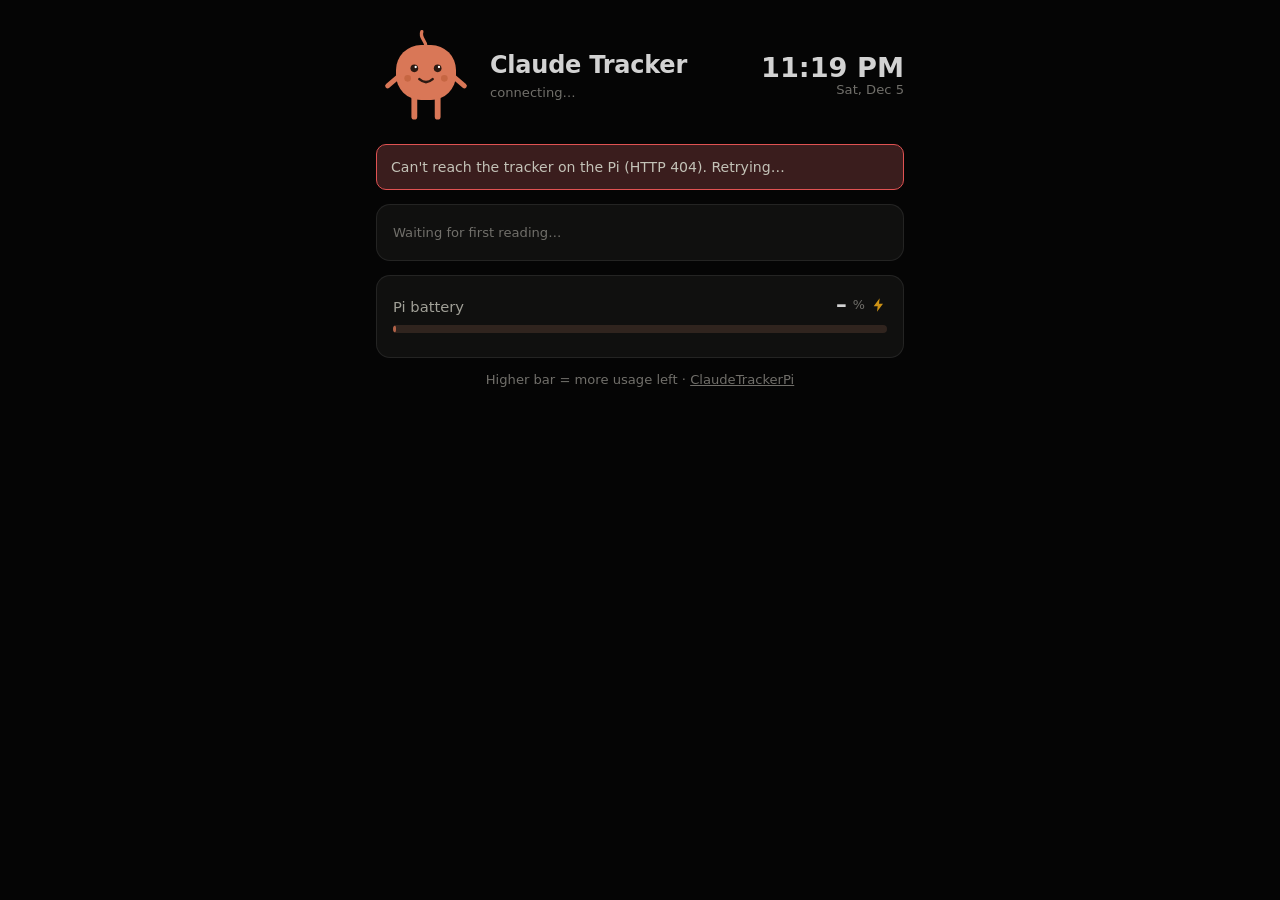
==== app/web/index.html @ 63d9a162 "Replace mascot with original character Pip; add clock and night mode Pip is an original round critte" ====
<!DOCTYPE html>
<html lang="en">
<head>
<meta charset="utf-8">
<meta name="viewport" content="width=device-width, initial-scale=1">
<title>Claude Tracker</title>
<link rel="stylesheet" href="style.css">
<link rel="icon" href="data:image/svg+xml,<svg xmlns='http://www.w3.org/2000/svg' viewBox='0 0 100 100'><text y='.9em' font-size='90'>🔆</text></svg>">
</head>
<body>
<main class="wrap">

  <header class="top">
    <!-- Pip: ClaudeTrackerPi's own little mascot -->
    <div id="mascot" class="mascot mood-happy" aria-hidden="true">
      <svg viewBox="0 0 120 132" width="100" height="110">
        <g class="m-legs" stroke="#d97757" stroke-width="7" stroke-linecap="round">
          <line class="m-leg-l" x1="46" y1="94" x2="46" y2="116"/>
          <line class="m-leg-r" x1="74" y1="94" x2="74" y2="116"/>
        </g>
        <g class="m-body">
          <path class="m-antenna" d="M60 32 C60 24 52 22 55 14" fill="none"
                stroke="#d97757" stroke-width="4" stroke-linecap="round"/>
          <rect x="24" y="30" width="72" height="66" rx="30" fill="#d97757"/>
          <g class="m-arms" stroke="#d97757" stroke-width="6" stroke-linecap="round">
            <line class="m-arm-l" x1="27" y1="68" x2="14" y2="79"/>
            <line class="m-arm-r" x1="93" y1="68" x2="106" y2="79"/>
          </g>
          <g class="m-cap">
            <path d="M32 31 Q48 0 94 12 L86 31 Z" fill="#6d5bd0"/>
            <circle cx="95" cy="12" r="5.5" fill="#f2efe9"/>
            <rect x="27" y="26" width="66" height="10" rx="5" fill="#8577e0"/>
          </g>
          <g class="m-face">
            <g class="m-eyes-open">
              <circle cx="46" cy="58" r="4.6" fill="#2c1a12"/>
              <circle cx="74" cy="58" r="4.6" fill="#2c1a12"/>
              <circle cx="47.6" cy="56.4" r="1.4" fill="#fff"/>
              <circle cx="75.6" cy="56.4" r="1.4" fill="#fff"/>
            </g>
            <g class="m-eyes-closed" fill="none" stroke="#2c1a12"
               stroke-width="2.5" stroke-linecap="round">
              <path d="M41 59 Q46 63 51 59"/>
              <path d="M69 59 Q74 63 79 59"/>
            </g>
            <circle cx="38" cy="70" r="4" fill="#b4552e" opacity="0.5"/>
            <circle cx="82" cy="70" r="4" fill="#b4552e" opacity="0.5"/>
            <path class="m-mouth-smile" d="M52 71 Q60 78 68 71" fill="none"
                  stroke="#2c1a12" stroke-width="3" stroke-linecap="round"/>
            <circle class="m-mouth-o" cx="60" cy="74" r="3.8" fill="#2c1a12"/>
            <path class="m-mouth-sleep" d="M56 74 Q60 77 64 74" fill="none"
                  stroke="#2c1a12" stroke-width="2.5" stroke-linecap="round"/>
          </g>
          <path class="m-sweat" d="M102 42 q6 9 0 13 q-6 -4 0 -13" fill="#7cc4fa"/>
        </g>
        <g class="m-zzz" fill="#c3c2b7" font-family="system-ui, sans-serif"
           font-weight="700" font-style="italic">
          <text class="m-z m-z1" x="94" y="36" font-size="11">z</text>
          <text class="m-z m-z2" x="101" y="25" font-size="14">z</text>
          <text class="m-z m-z3" x="109" y="14" font-size="17">z</text>
        </g>
      </svg>
    </div>
    <div class="top-text">
      <h1>Claude Tracker</h1>
      <div class="sub">
        <span id="plan" class="chip" hidden></span>
        <span id="updated" class="muted">connecting…</span>
      </div>
    </div>
    <div class="clock">
      <div id="clock-time">–:–</div>
      <div id="clock-date" class="muted"></div>
    </div>
  </header>

  <div id="error" class="banner" hidden></div>

  <section id="meters" class="card meters" aria-label="Usage limits">
    <p class="muted loading">Waiting for first reading…</p>
  </section>

  <section id="battery-card" class="card battery" hidden aria-label="Pi battery">
    <div class="stat">
      <span class="stat-label">Pi battery</span>
      <span class="stat-value"><span id="batt-pct">–</span><span class="unit">%</span>
        <svg id="batt-bolt" class="bolt" hidden viewBox="0 0 24 24" width="16" height="16"
             fill="#fab219"><path d="M13 2 4 14h6l-1 8 9-12h-6z"/></svg>
      </span>
    </div>
    <div class="meter mini"><div id="batt-fill" class="fill"></div></div>
    <span id="batt-note" class="muted"></span>
  </section>

  <footer class="muted foot">
    Higher bar = more usage left · <a href="https://github.com/DaveEuson/ClaudeTrackerPi">ClaudeTrackerPi</a>
  </footer>

</main>
<script src="app.js"></script>
</body>
</html>
---- app/web/style.css ----
/* ClaudeTrackerPi — dark appliance dashboard */

:root {
  --page: #0d0d0d;
  --surface: #1a1a19;
  --ink: #ffffff;
  --ink-2: #c3c2b7;
  --muted: #898781;
  --border: rgba(255, 255, 255, 0.10);

  --accent: #d97757;        /* plenty left */
  --accent-track: #3a2b24;
  --warn: #fab219;          /* running low */
  --warn-track: #3a3012;
  --crit: #e05252;          /* almost out */
  --crit-track: #3a1d1d;
}

* { box-sizing: border-box; }

body {
  margin: 0;
  background: var(--page);
  color: var(--ink);
  font-family: system-ui, -apple-system, "Segoe UI", sans-serif;
  -webkit-font-smoothing: antialiased;
}

.wrap {
  max-width: 560px;
  margin: 0 auto;
  padding: 20px 16px 32px;
  display: flex;
  flex-direction: column;
  gap: 14px;
}

/* ---------- header ---------- */

.top { display: flex; align-items: center; gap: 14px; flex-wrap: wrap; }
.top-text h1 { margin: 0; font-size: 1.5rem; letter-spacing: -0.01em; }

.clock { margin-left: auto; text-align: right; }
#clock-time {
  font-size: 1.7rem;
  font-weight: 600;
  font-variant-numeric: tabular-nums;
  line-height: 1.1;
}
.sub { display: flex; align-items: center; gap: 10px; margin-top: 6px; flex-wrap: wrap; }
.muted { color: var(--muted); font-size: 0.82rem; }

.chip {
  font-size: 0.72rem;
  font-weight: 600;
  text-transform: uppercase;
  letter-spacing: 0.06em;
  color: var(--accent);
  border: 1px solid var(--border);
  border-radius: 999px;
  padding: 3px 10px;
}

/* ---------- cards ---------- */

.card {
  background: var(--surface);
  border: 1px solid var(--border);
  border-radius: 14px;
  padding: 16px;
}

.banner {
  background: var(--crit-track);
  border: 1px solid var(--crit);
  color: var(--ink-2);
  border-radius: 10px;
  padding: 12px 14px;
  font-size: 0.88rem;
  line-height: 1.45;
}

/* ---------- meters ---------- */

.meters { display: flex; flex-direction: column; gap: 18px; }
.meters .loading { margin: 4px 0; }

.window { display: flex; flex-direction: column; gap: 7px; }

.win-head {
  display: flex;
  align-items: baseline;
  justify-content: space-between;
  gap: 10px;
}
.win-label { font-size: 0.92rem; color: var(--ink-2); }

.win-value { font-size: 1.35rem; font-weight: 600; white-space: nowrap; }
.win-value .unit { font-size: 0.8rem; font-weight: 500; color: var(--muted); margin-left: 3px; }

.meter {
  height: 14px;
  border-radius: 7px;
  background: var(--accent-track);
  overflow: hidden;
}
.meter .fill {
  height: 100%;
  width: 0;
  background: var(--accent);
  border-radius: 0 7px 7px 0;
  transition: width 0.8s ease, background-color 0.4s ease;
  min-width: 3px;
}
.meter.mini { height: 8px; border-radius: 4px; }
.meter.mini .fill { border-radius: 0 4px 4px 0; }

.window.low  .meter { background: var(--warn-track); }
.window.low  .fill  { background: var(--warn); }
.window.crit .meter { background: var(--crit-track); }
.window.crit .fill  { background: var(--crit); }

.win-foot {
  display: flex;
  justify-content: space-between;
  align-items: center;
  gap: 10px;
  font-size: 0.8rem;
  color: var(--muted);
}

.state {
  display: inline-flex;
  align-items: center;
  gap: 5px;
  font-weight: 600;
}
.window.low  .state { color: var(--warn); }
.window.crit .state { color: var(--crit); }

/* ---------- battery ---------- */

.battery { display: flex; flex-direction: column; gap: 8px; }
.stat { display: flex; justify-content: space-between; align-items: baseline; }
.stat-label { font-size: 0.92rem; color: var(--ink-2); }
.stat-value { font-size: 1.35rem; font-weight: 600; display: inline-flex; align-items: center; gap: 6px; }
.stat-value .unit { font-size: 0.8rem; font-weight: 500; color: var(--muted); }
.battery.low  .meter { background: var(--warn-track); }
.battery.low  .fill  { background: var(--warn); }
.battery.crit .meter { background: var(--crit-track); }
.battery.crit .fill  { background: var(--crit); }

.foot { text-align: center; }
.foot a { color: var(--muted); }

/* ---------- mascot ---------- */

.mascot { flex: none; line-height: 0; }

.m-body { transform-origin: 60px 63px; }
.m-arm-l { transform-origin: 27px 68px; }
.m-arm-r { transform-origin: 93px 68px; }
.m-leg-l { transform-origin: 46px 94px; }
.m-leg-r { transform-origin: 74px 94px; }
.m-sweat, .m-mouth-o, .m-mouth-sleep, .m-eyes-closed, .m-cap, .m-z { opacity: 0; }

/* happy: full dance */
.mood-happy .m-body   { animation: bounce 0.9s ease-in-out infinite; }
.mood-happy .m-arm-l  { animation: wave-l 0.9s ease-in-out infinite; }
.mood-happy .m-arm-r  { animation: wave-r 0.9s ease-in-out infinite; }
.mood-happy .m-leg-l  { animation: kick-l 0.9s ease-in-out infinite; }
.mood-happy .m-leg-r  { animation: kick-r 0.9s ease-in-out infinite; }

/* worried: slower sway + sweat drop */
.mood-worried .m-body  { animation: sway 1.6s ease-in-out infinite; }
.mood-worried .m-sweat { opacity: 1; animation: drip 1.6s ease-in infinite; }

/* panic: shake, o-mouth, sweat */
.mood-panic .m-body  { animation: shake 0.35s linear infinite; }
.mood-panic .m-sweat { opacity: 1; animation: drip 0.8s ease-in infinite; }
.mood-panic .m-mouth-smile { opacity: 0; }
.mood-panic .m-mouth-o { opacity: 1; }
.mood-panic .m-arm-l { animation: flail-l 0.35s linear infinite; }
.mood-panic .m-arm-r { animation: flail-r 0.35s linear infinite; }
.mood-panic .m-leg-l { animation: kick-l 0.35s linear infinite; }
.mood-panic .m-leg-r { animation: kick-r 0.35s linear infinite; }

/* asleep (at night): nightcap, closed eyes, slow breathing, floating Zzz */
.mood-sleep .m-body    { animation: breathe 4s ease-in-out infinite; }
.mood-sleep .m-cap     { opacity: 1; }
.mood-sleep .m-antenna { opacity: 0; }
.mood-sleep .m-eyes-open   { opacity: 0; }
.mood-sleep .m-eyes-closed { opacity: 1; }
.mood-sleep .m-mouth-smile { opacity: 0; }
.mood-sleep .m-mouth-sleep { opacity: 1; }
.mood-sleep .m-z1 { animation: zfloat 4s linear infinite; }
.mood-sleep .m-z2 { animation: zfloat 4s linear 1.3s infinite; }
.mood-sleep .m-z3 { animation: zfloat 4s linear 2.6s infinite; }

@keyframes bounce {
  0%, 100% { transform: translateY(0) rotate(-5deg) scale(1, 1); }
  25%      { transform: translateY(-7px) rotate(0deg) scale(0.98, 1.03); }
  50%      { transform: translateY(0) rotate(5deg) scale(1.03, 0.97); }
  75%      { transform: translateY(-7px) rotate(0deg) scale(0.98, 1.03); }
}
@keyframes sway {
  0%, 100% { transform: rotate(-4deg); }
  50%      { transform: rotate(4deg); }
}
@keyframes shake {
  0%, 100% { transform: translateX(0); }
  25%      { transform: translateX(-3px) rotate(-2deg); }
  75%      { transform: translateX(3px) rotate(2deg); }
}
@keyframes wave-l {
  0%, 100% { transform: rotate(0deg); }
  50%      { transform: rotate(60deg); }
}
@keyframes wave-r {
  0%, 100% { transform: rotate(0deg); }
  50%      { transform: rotate(-60deg); }
}
@keyframes flail-l {
  0%, 100% { transform: rotate(30deg); }
  50%      { transform: rotate(80deg); }
}
@keyframes flail-r {
  0%, 100% { transform: rotate(-30deg); }
  50%      { transform: rotate(-80deg); }
}
@keyframes kick-l {
  0%, 100% { transform: rotate(0deg); }
  50%      { transform: rotate(-20deg); }
}
@keyframes kick-r {
  0%, 100% { transform: rotate(0deg); }
  25%      { transform: rotate(20deg); }
}
@keyframes drip {
  0%   { transform: translateY(0); opacity: 0; }
  30%  { opacity: 1; }
  100% { transform: translateY(14px); opacity: 0; }
}
@keyframes breathe {
  0%, 100% { transform: scale(1, 1); }
  50%      { transform: scale(1.025, 0.965); }
}
@keyframes zfloat {
  0%   { transform: translate(0, 0); opacity: 0; }
  20%  { opacity: 1; }
  100% { transform: translate(5px, -14px); opacity: 0; }
}

/* ---------- night mode ---------- */

body.night { --page: #050505; --surface: #131312; }
body.night .card, body.night .top-text, body.night .clock, body.night .foot {
  opacity: 0.82;
}
body.night .card { transition: opacity 1s ease; }

@media (prefers-reduced-motion: reduce) {
  .mascot * { animation: none !important; }
}
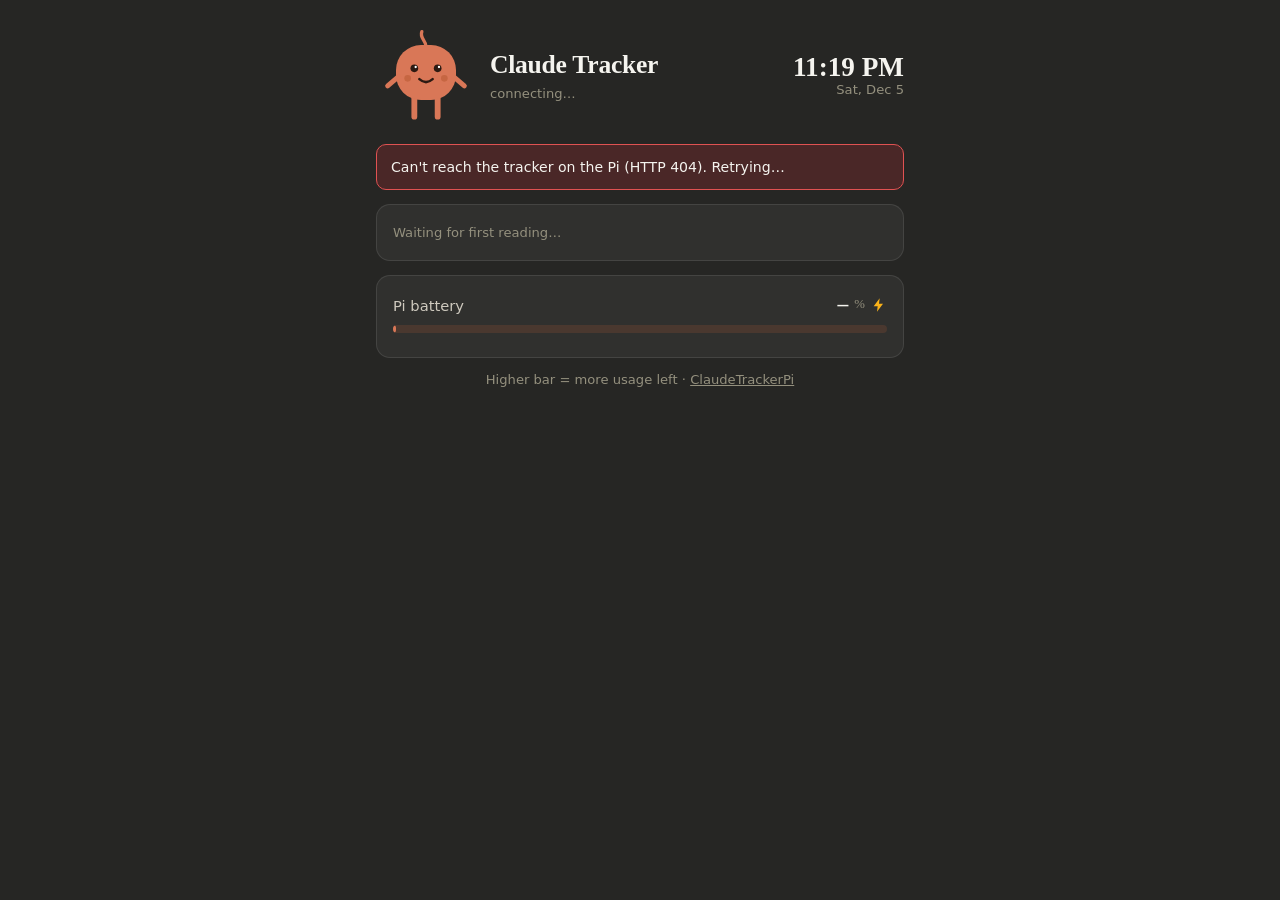
==== commit bd1818da: "Pip chills when idle, dances only while a session is active The server now compares utilization betw" ====
--- a/app/web/index.html
+++ b/app/web/index.html
@@ -42,6 +42,11 @@
                stroke-width="2.5" stroke-linecap="round">
               <path d="M41 59 Q46 63 51 59"/>
               <path d="M69 59 Q74 63 79 59"/>
+            </g>
+            <g class="m-shades" fill="#2c1a12">
+              <rect x="37" y="52" width="18" height="11" rx="5"/>
+              <rect x="65" y="52" width="18" height="11" rx="5"/>
+              <rect x="53" y="55" width="14" height="3" rx="1.5"/>
             </g>
             <circle cx="38" cy="70" r="4" fill="#b4552e" opacity="0.5"/>
             <circle cx="82" cy="70" r="4" fill="#b4552e" opacity="0.5"/>
--- a/app/web/style.css
+++ b/app/web/style.css
@@ -1,19 +1,52 @@
-/* ClaudeTrackerPi — dark appliance dashboard */
+/* ClaudeTrackerPi — Claude-flavored appliance dashboard.
+   Day = claude.ai's warm cream theme; night = its dark warm-gray theme.
+   Brand fonts (Styrene/Tiempos) are named first and fall back to safe
+   lookalikes for anyone who doesn't have them installed. */
 
 :root {
-  --page: #0d0d0d;
-  --surface: #1a1a19;
-  --ink: #ffffff;
-  --ink-2: #c3c2b7;
-  --muted: #898781;
-  --border: rgba(255, 255, 255, 0.10);
-
-  --accent: #d97757;        /* plenty left */
-  --accent-track: #3a2b24;
-  --warn: #fab219;          /* running low */
-  --warn-track: #3a3012;
-  --crit: #e05252;          /* almost out */
-  --crit-track: #3a1d1d;
+  --font-ui: "Styrene B", "Styrene A", ui-sans-serif, system-ui,
+             -apple-system, "Segoe UI", Helvetica, Arial, sans-serif;
+  --font-display: "Tiempos Text", "Tiempos Headline", Georgia,
+                  "Times New Roman", serif;
+
+  /* day: Claude cream */
+  --page: #f0eee6;
+  --surface: #faf9f5;
+  --ink: #3d3929;
+  --ink-2: #5e594e;
+  --muted: #8a8478;
+  --border: rgba(61, 57, 41, 0.12);
+
+  --accent: #d97757;        /* Claude orange — plenty left */
+  --accent-track: #ebd9ce;
+  --warn: #e8a317;          /* running low */
+  --warn-track: #f0e3c3;
+  --warn-text: #9a6700;
+  --crit: #c4453d;          /* almost out */
+  --crit-track: #efd7d3;
+  --crit-text: #b3372f;
+  --chip: #c15f3c;
+  --banner-bg: #f6e3dd;
+}
+
+body.night {
+  /* night: claude.ai dark */
+  --page: #262624;
+  --surface: #30302e;
+  --ink: #f5f4ef;
+  --ink-2: #cec9be;
+  --muted: #94907e;
+  --border: rgba(245, 244, 239, 0.10);
+
+  --accent-track: #4a382f;
+  --warn: #fab219;
+  --warn-track: #463b1a;
+  --warn-text: #fab219;
+  --crit: #e05252;
+  --crit-track: #4a2727;
+  --crit-text: #e05252;
+  --chip: #d97757;
+  --banner-bg: #4a2727;
 }
 
 * { box-sizing: border-box; }
@@ -22,8 +55,9 @@
   margin: 0;
   background: var(--page);
   color: var(--ink);
-  font-family: system-ui, -apple-system, "Segoe UI", sans-serif;
+  font-family: var(--font-ui);
   -webkit-font-smoothing: antialiased;
+  transition: background-color 0.8s ease, color 0.8s ease;
 }
 
 .wrap {
@@ -38,10 +72,17 @@
 /* ---------- header ---------- */
 
 .top { display: flex; align-items: center; gap: 14px; flex-wrap: wrap; }
-.top-text h1 { margin: 0; font-size: 1.5rem; letter-spacing: -0.01em; }
+.top-text h1 {
+  margin: 0;
+  font-family: var(--font-display);
+  font-size: 1.6rem;
+  font-weight: 600;
+  letter-spacing: -0.01em;
+}
 
 .clock { margin-left: auto; text-align: right; }
 #clock-time {
+  font-family: var(--font-display);
   font-size: 1.7rem;
   font-weight: 600;
   font-variant-numeric: tabular-nums;
@@ -55,7 +96,7 @@
   font-weight: 600;
   text-transform: uppercase;
   letter-spacing: 0.06em;
-  color: var(--accent);
+  color: var(--chip);
   border: 1px solid var(--border);
   border-radius: 999px;
   padding: 3px 10px;
@@ -68,12 +109,13 @@
   border: 1px solid var(--border);
   border-radius: 14px;
   padding: 16px;
+  transition: background-color 0.8s ease;
 }
 
 .banner {
-  background: var(--crit-track);
+  background: var(--banner-bg);
   border: 1px solid var(--crit);
-  color: var(--ink-2);
+  color: var(--ink);
   border-radius: 10px;
   padding: 12px 14px;
   font-size: 0.88rem;
@@ -95,7 +137,12 @@
 }
 .win-label { font-size: 0.92rem; color: var(--ink-2); }
 
-.win-value { font-size: 1.35rem; font-weight: 600; white-space: nowrap; }
+.win-value {
+  font-family: var(--font-display);
+  font-size: 1.35rem;
+  font-weight: 600;
+  white-space: nowrap;
+}
 .win-value .unit { font-size: 0.8rem; font-weight: 500; color: var(--muted); margin-left: 3px; }
 
 .meter {
@@ -135,15 +182,22 @@
   gap: 5px;
   font-weight: 600;
 }
-.window.low  .state { color: var(--warn); }
-.window.crit .state { color: var(--crit); }
+.window.low  .state { color: var(--warn-text); }
+.window.crit .state { color: var(--crit-text); }
 
 /* ---------- battery ---------- */
 
 .battery { display: flex; flex-direction: column; gap: 8px; }
 .stat { display: flex; justify-content: space-between; align-items: baseline; }
 .stat-label { font-size: 0.92rem; color: var(--ink-2); }
-.stat-value { font-size: 1.35rem; font-weight: 600; display: inline-flex; align-items: center; gap: 6px; }
+.stat-value {
+  font-family: var(--font-display);
+  font-size: 1.35rem;
+  font-weight: 600;
+  display: inline-flex;
+  align-items: center;
+  gap: 6px;
+}
 .stat-value .unit { font-size: 0.8rem; font-weight: 500; color: var(--muted); }
 .battery.low  .meter { background: var(--warn-track); }
 .battery.low  .fill  { background: var(--warn); }
@@ -162,9 +216,15 @@
 .m-arm-r { transform-origin: 93px 68px; }
 .m-leg-l { transform-origin: 46px 94px; }
 .m-leg-r { transform-origin: 74px 94px; }
-.m-sweat, .m-mouth-o, .m-mouth-sleep, .m-eyes-closed, .m-cap, .m-z { opacity: 0; }
-
-/* happy: full dance */
+.m-sweat, .m-mouth-o, .m-mouth-sleep, .m-eyes-closed, .m-cap, .m-z,
+.m-shades { opacity: 0; }
+
+/* chill (no session running): sunglasses, slow groove */
+.mood-chill .m-body   { animation: groove 4s ease-in-out infinite; }
+.mood-chill .m-shades { opacity: 1; }
+.mood-chill .m-eyes-open { opacity: 0; }
+
+/* happy (session detected): full dance */
 .mood-happy .m-body   { animation: bounce 0.9s ease-in-out infinite; }
 .mood-happy .m-arm-l  { animation: wave-l 0.9s ease-in-out infinite; }
 .mood-happy .m-arm-r  { animation: wave-r 0.9s ease-in-out infinite; }
@@ -241,6 +301,10 @@
   30%  { opacity: 1; }
   100% { transform: translateY(14px); opacity: 0; }
 }
+@keyframes groove {
+  0%, 100% { transform: rotate(-2.5deg) translateY(0); }
+  50%      { transform: rotate(2.5deg) translateY(-2px); }
+}
 @keyframes breathe {
   0%, 100% { transform: scale(1, 1); }
   50%      { transform: scale(1.025, 0.965); }
@@ -251,13 +315,6 @@
   100% { transform: translate(5px, -14px); opacity: 0; }
 }
 
-/* ---------- night mode ---------- */
-
-body.night { --page: #050505; --surface: #131312; }
-body.night .card, body.night .top-text, body.night .clock, body.night .foot {
-  opacity: 0.82;
-}
-body.night .card { transition: opacity 1s ease; }
 
 @media (prefers-reduced-motion: reduce) {
   .mascot * { animation: none !important; }
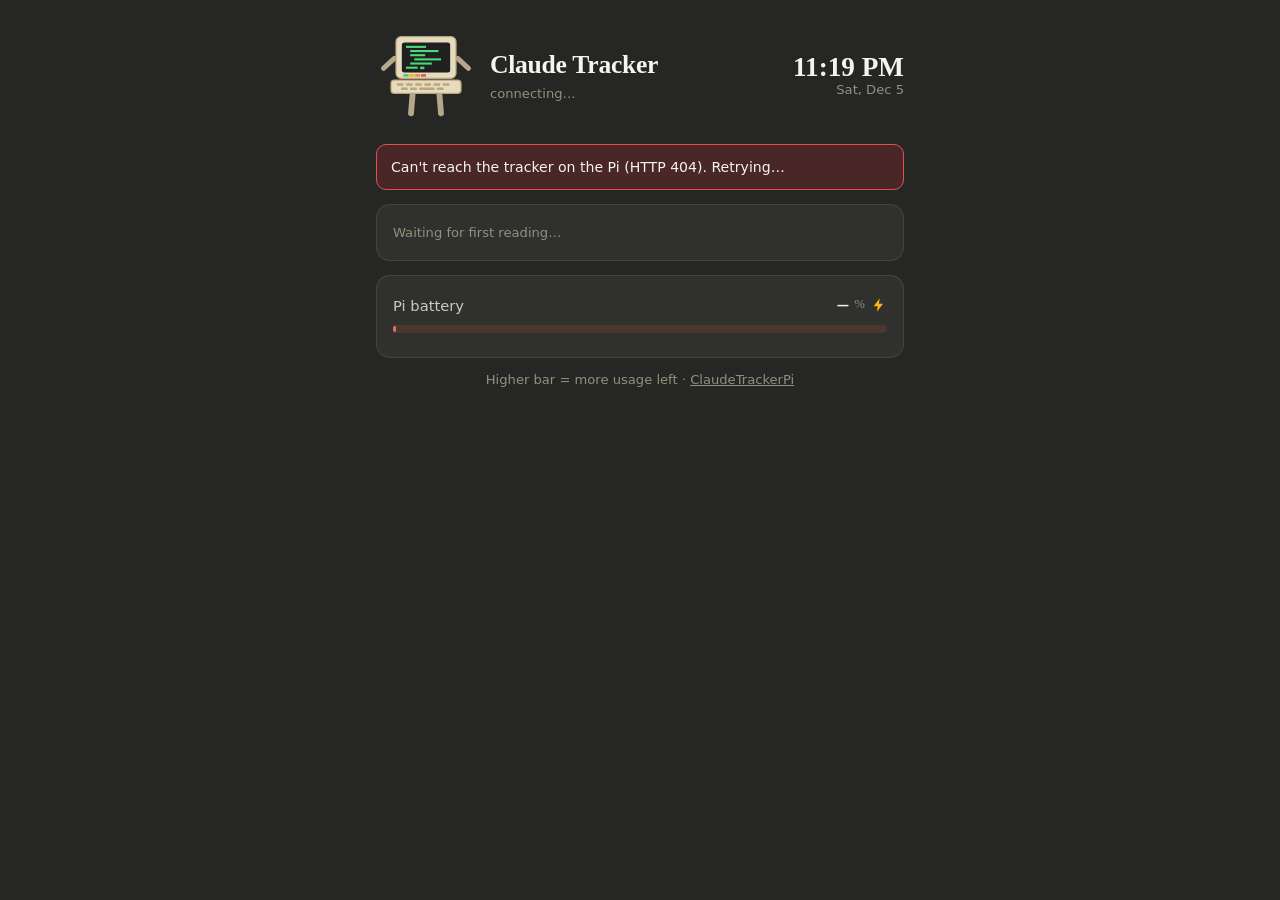
==== commit 77495500: "Redesign Pip as a retro computer that dances, codes, and sleeps Pip is now a beige retro machine (CR" ====
--- a/app/web/index.html
+++ b/app/web/index.html
@@ -11,58 +11,93 @@
 <main class="wrap">
 
   <header class="top">
-    <!-- Pip: ClaudeTrackerPi's own little mascot -->
+    <!-- Pip: a little retro computer (dances, codes, sleeps) -->
     <div id="mascot" class="mascot mood-happy" aria-hidden="true">
       <svg viewBox="0 0 120 132" width="100" height="110">
-        <g class="m-legs" stroke="#d97757" stroke-width="7" stroke-linecap="round">
-          <line class="m-leg-l" x1="46" y1="94" x2="46" y2="116"/>
-          <line class="m-leg-r" x1="74" y1="94" x2="74" y2="116"/>
+        <defs>
+          <clipPath id="screen-clip">
+            <rect x="31" y="27" width="58" height="36" rx="3"/>
+          </clipPath>
+        </defs>
+        <g class="m-legs" stroke="#b5a78a" stroke-width="7" stroke-linecap="round">
+          <line class="m-leg-l" x1="44" y1="88" x2="42" y2="112"/>
+          <line class="m-leg-r" x1="76" y1="88" x2="78" y2="112"/>
         </g>
         <g class="m-body">
-          <path class="m-antenna" d="M60 32 C60 24 52 22 55 14" fill="none"
-                stroke="#d97757" stroke-width="4" stroke-linecap="round"/>
-          <rect x="24" y="30" width="72" height="66" rx="30" fill="#d97757"/>
-          <g class="m-arms" stroke="#d97757" stroke-width="6" stroke-linecap="round">
-            <line class="m-arm-l" x1="27" y1="68" x2="14" y2="79"/>
-            <line class="m-arm-r" x1="93" y1="68" x2="106" y2="79"/>
+          <g class="m-arms" stroke="#b5a78a" stroke-width="6" stroke-linecap="round">
+            <line class="m-arm-l" x1="22" y1="46" x2="9" y2="58"/>
+            <line class="m-arm-r" x1="98" y1="46" x2="111" y2="58"/>
+          </g>
+          <!-- monitor -->
+          <rect x="24" y="20" width="72" height="50" rx="6"
+                fill="#e6dabf" stroke="#b9a67e" stroke-width="1.5"/>
+          <rect x="31" y="27" width="58" height="36" rx="3" fill="#20201e"/>
+          <!-- rainbow stripe chip -->
+          <g>
+            <rect x="33" y="65" width="6" height="3" fill="#43cc6e"/>
+            <rect x="40" y="65" width="6" height="3" fill="#fab219"/>
+            <rect x="47" y="65" width="6" height="3" fill="#e8883a"/>
+            <rect x="54" y="65" width="6" height="3" fill="#e05252"/>
+          </g>
+          <!-- keyboard base -->
+          <rect x="18" y="72" width="84" height="16" rx="4"
+                fill="#e6dabf" stroke="#b9a67e" stroke-width="1.5"/>
+          <g fill="#b9a67e">
+            <rect x="25" y="76" width="8" height="3" rx="1"/>
+            <rect x="36" y="76" width="8" height="3" rx="1"/>
+            <rect x="47" y="76" width="8" height="3" rx="1"/>
+            <rect x="58" y="76" width="8" height="3" rx="1"/>
+            <rect x="69" y="76" width="8" height="3" rx="1"/>
+            <rect x="80" y="76" width="8" height="3" rx="1"/>
+            <rect x="30" y="81" width="8" height="3" rx="1"/>
+            <rect x="41" y="81" width="8" height="3" rx="1"/>
+            <rect x="52" y="81" width="18" height="3" rx="1"/>
+            <rect x="73" y="81" width="8" height="3" rx="1"/>
+          </g>
+          <!-- screen content (green phosphor; amber/red via mood) -->
+          <g clip-path="url(#screen-clip)">
+            <g class="m-face">
+              <g class="m-eyes-open m-phos">
+                <rect x="48" y="37" width="5" height="8" rx="1"/>
+                <rect x="67" y="37" width="5" height="8" rx="1"/>
+              </g>
+              <g class="m-shades m-phos">
+                <rect x="44" y="38" width="12" height="7" rx="2"/>
+                <rect x="64" y="38" width="12" height="7" rx="2"/>
+                <rect x="55" y="39" width="10" height="2"/>
+              </g>
+              <path class="m-mouth-smile m-phos-s" d="M52 52 Q60 58 68 52"
+                    fill="none" stroke-width="2.5" stroke-linecap="round"/>
+              <rect class="m-mouth-flat m-phos" x="53" y="52" width="14"
+                    height="2.5" rx="1"/>
+              <circle class="m-mouth-o m-phos" cx="60" cy="53" r="3.5"/>
+            </g>
+            <g class="m-code m-phos">
+              <rect class="m-line m-l1" x="36" y="31" width="24" height="2.5"/>
+              <rect class="m-line m-l2" x="41" y="36" width="34" height="2.5"/>
+              <rect class="m-line m-l3" x="41" y="41" width="18" height="2.5"/>
+              <rect class="m-line m-l4" x="46" y="46" width="32" height="2.5"/>
+              <rect class="m-line m-l5" x="41" y="51" width="26" height="2.5"/>
+              <rect class="m-line m-l6" x="36" y="56" width="14" height="2.5"/>
+              <rect class="m-cursor" x="53" y="56" width="5" height="3"/>
+            </g>
+            <g class="m-moon">
+              <circle cx="60" cy="45" r="10" fill="#3f8f5c"/>
+              <circle cx="65" cy="41" r="9" fill="#20201e"/>
+            </g>
           </g>
           <g class="m-cap">
-            <path d="M32 31 Q48 0 94 12 L86 31 Z" fill="#6d5bd0"/>
-            <circle cx="95" cy="12" r="5.5" fill="#f2efe9"/>
-            <rect x="27" y="26" width="66" height="10" rx="5" fill="#8577e0"/>
+            <path d="M28 19 Q48 -2 88 5 L82 19 Z" fill="#6d5bd0"/>
+            <circle cx="88" cy="6" r="5" fill="#f2efe9"/>
+            <rect x="22" y="14" width="68" height="10" rx="5" fill="#8577e0"/>
           </g>
-          <g class="m-face">
-            <g class="m-eyes-open">
-              <circle cx="46" cy="58" r="4.6" fill="#2c1a12"/>
-              <circle cx="74" cy="58" r="4.6" fill="#2c1a12"/>
-              <circle cx="47.6" cy="56.4" r="1.4" fill="#fff"/>
-              <circle cx="75.6" cy="56.4" r="1.4" fill="#fff"/>
-            </g>
-            <g class="m-eyes-closed" fill="none" stroke="#2c1a12"
-               stroke-width="2.5" stroke-linecap="round">
-              <path d="M41 59 Q46 63 51 59"/>
-              <path d="M69 59 Q74 63 79 59"/>
-            </g>
-            <g class="m-shades" fill="#2c1a12">
-              <rect x="37" y="52" width="18" height="11" rx="5"/>
-              <rect x="65" y="52" width="18" height="11" rx="5"/>
-              <rect x="53" y="55" width="14" height="3" rx="1.5"/>
-            </g>
-            <circle cx="38" cy="70" r="4" fill="#b4552e" opacity="0.5"/>
-            <circle cx="82" cy="70" r="4" fill="#b4552e" opacity="0.5"/>
-            <path class="m-mouth-smile" d="M52 71 Q60 78 68 71" fill="none"
-                  stroke="#2c1a12" stroke-width="3" stroke-linecap="round"/>
-            <circle class="m-mouth-o" cx="60" cy="74" r="3.8" fill="#2c1a12"/>
-            <path class="m-mouth-sleep" d="M56 74 Q60 77 64 74" fill="none"
-                  stroke="#2c1a12" stroke-width="2.5" stroke-linecap="round"/>
-          </g>
-          <path class="m-sweat" d="M102 42 q6 9 0 13 q-6 -4 0 -13" fill="#7cc4fa"/>
+          <path class="m-sweat" d="M104 26 q6 9 0 13 q-6 -4 0 -13" fill="#7cc4fa"/>
         </g>
-        <g class="m-zzz" fill="#c3c2b7" font-family="system-ui, sans-serif"
+        <g class="m-zzz" fill="#8a8478" font-family="system-ui, sans-serif"
            font-weight="700" font-style="italic">
-          <text class="m-z m-z1" x="94" y="36" font-size="11">z</text>
-          <text class="m-z m-z2" x="101" y="25" font-size="14">z</text>
-          <text class="m-z m-z3" x="109" y="14" font-size="17">z</text>
+          <text class="m-z m-z1" x="96" y="34" font-size="10">z</text>
+          <text class="m-z m-z2" x="103" y="26" font-size="13">z</text>
+          <text class="m-z m-z3" x="110" y="19" font-size="15">z</text>
         </g>
       </svg>
     </div>
--- a/app/web/style.css
+++ b/app/web/style.css
@@ -209,33 +209,50 @@
 
 /* ---------- mascot ---------- */
 
-.mascot { flex: none; line-height: 0; }
-
-.m-body { transform-origin: 60px 63px; }
-.m-arm-l { transform-origin: 27px 68px; }
-.m-arm-r { transform-origin: 93px 68px; }
-.m-leg-l { transform-origin: 46px 94px; }
-.m-leg-r { transform-origin: 74px 94px; }
-.m-sweat, .m-mouth-o, .m-mouth-sleep, .m-eyes-closed, .m-cap, .m-z,
-.m-shades { opacity: 0; }
-
-/* chill (no session running): sunglasses, slow groove */
+.mascot { flex: none; line-height: 0; --phos: #4cd97b; }
+
+.m-body { transform-origin: 60px 60px; }
+.m-arm-l { transform-origin: 22px 46px; }
+.m-arm-r { transform-origin: 98px 46px; }
+.m-leg-l { transform-origin: 44px 88px; }
+.m-leg-r { transform-origin: 76px 88px; }
+
+/* everything on the screen glows in the current phosphor color */
+.m-phos { fill: var(--phos); }
+.m-phos-s { stroke: var(--phos); }
+.m-sweat, .m-mouth-o, .m-mouth-flat, .m-shades, .m-cap, .m-z,
+.m-code, .m-moon { opacity: 0; }
+
+/* chill (no session running): sunglasses screensaver, slow groove */
 .mood-chill .m-body   { animation: groove 4s ease-in-out infinite; }
 .mood-chill .m-shades { opacity: 1; }
 .mood-chill .m-eyes-open { opacity: 0; }
 
-/* happy (session detected): full dance */
+/* happy (session detected): dances while code types across the screen */
 .mood-happy .m-body   { animation: bounce 0.9s ease-in-out infinite; }
 .mood-happy .m-arm-l  { animation: wave-l 0.9s ease-in-out infinite; }
 .mood-happy .m-arm-r  { animation: wave-r 0.9s ease-in-out infinite; }
 .mood-happy .m-leg-l  { animation: kick-l 0.9s ease-in-out infinite; }
 .mood-happy .m-leg-r  { animation: kick-r 0.9s ease-in-out infinite; }
-
-/* worried: slower sway + sweat drop */
+.mood-happy .m-face   { opacity: 0; }
+.mood-happy .m-code   { opacity: 1; }
+.mood-happy .m-line   { animation: typing 3.2s linear infinite; }
+.mood-happy .m-l2 { animation-delay: 0.4s; }
+.mood-happy .m-l3 { animation-delay: 0.8s; }
+.mood-happy .m-l4 { animation-delay: 1.2s; }
+.mood-happy .m-l5 { animation-delay: 1.6s; }
+.mood-happy .m-l6 { animation-delay: 2.0s; }
+.mood-happy .m-cursor { animation: cursorblink 1s steps(1) infinite; }
+
+/* worried: amber screen, flat mouth, sway + sweat drop */
+.mood-worried { --phos: #fab219; }
 .mood-worried .m-body  { animation: sway 1.6s ease-in-out infinite; }
 .mood-worried .m-sweat { opacity: 1; animation: drip 1.6s ease-in infinite; }
-
-/* panic: shake, o-mouth, sweat */
+.mood-worried .m-mouth-smile { opacity: 0; }
+.mood-worried .m-mouth-flat  { opacity: 1; }
+
+/* panic: red screen, o-mouth, shake, sweat */
+.mood-panic { --phos: #ff6f61; }
 .mood-panic .m-body  { animation: shake 0.35s linear infinite; }
 .mood-panic .m-sweat { opacity: 1; animation: drip 0.8s ease-in infinite; }
 .mood-panic .m-mouth-smile { opacity: 0; }
@@ -245,14 +262,11 @@
 .mood-panic .m-leg-l { animation: kick-l 0.35s linear infinite; }
 .mood-panic .m-leg-r { animation: kick-r 0.35s linear infinite; }
 
-/* asleep (at night): nightcap, closed eyes, slow breathing, floating Zzz */
-.mood-sleep .m-body    { animation: breathe 4s ease-in-out infinite; }
-.mood-sleep .m-cap     { opacity: 1; }
-.mood-sleep .m-antenna { opacity: 0; }
-.mood-sleep .m-eyes-open   { opacity: 0; }
-.mood-sleep .m-eyes-closed { opacity: 1; }
-.mood-sleep .m-mouth-smile { opacity: 0; }
-.mood-sleep .m-mouth-sleep { opacity: 1; }
+/* asleep (at night): nightcap, moon on screen, slow breathing, Zzz */
+.mood-sleep .m-body { animation: breathe 4s ease-in-out infinite; }
+.mood-sleep .m-cap  { opacity: 1; }
+.mood-sleep .m-face { opacity: 0; }
+.mood-sleep .m-moon { opacity: 1; }
 .mood-sleep .m-z1 { animation: zfloat 4s linear infinite; }
 .mood-sleep .m-z2 { animation: zfloat 4s linear 1.3s infinite; }
 .mood-sleep .m-z3 { animation: zfloat 4s linear 2.6s infinite; }
@@ -301,6 +315,16 @@
   30%  { opacity: 1; }
   100% { transform: translateY(14px); opacity: 0; }
 }
+@keyframes typing {
+  0%   { opacity: 0; }
+  6%   { opacity: 1; }
+  88%  { opacity: 1; }
+  94%, 100% { opacity: 0; }
+}
+@keyframes cursorblink {
+  0%, 100% { opacity: 1; }
+  50%      { opacity: 0; }
+}
 @keyframes groove {
   0%, 100% { transform: rotate(-2.5deg) translateY(0); }
   50%      { transform: rotate(2.5deg) translateY(-2px); }
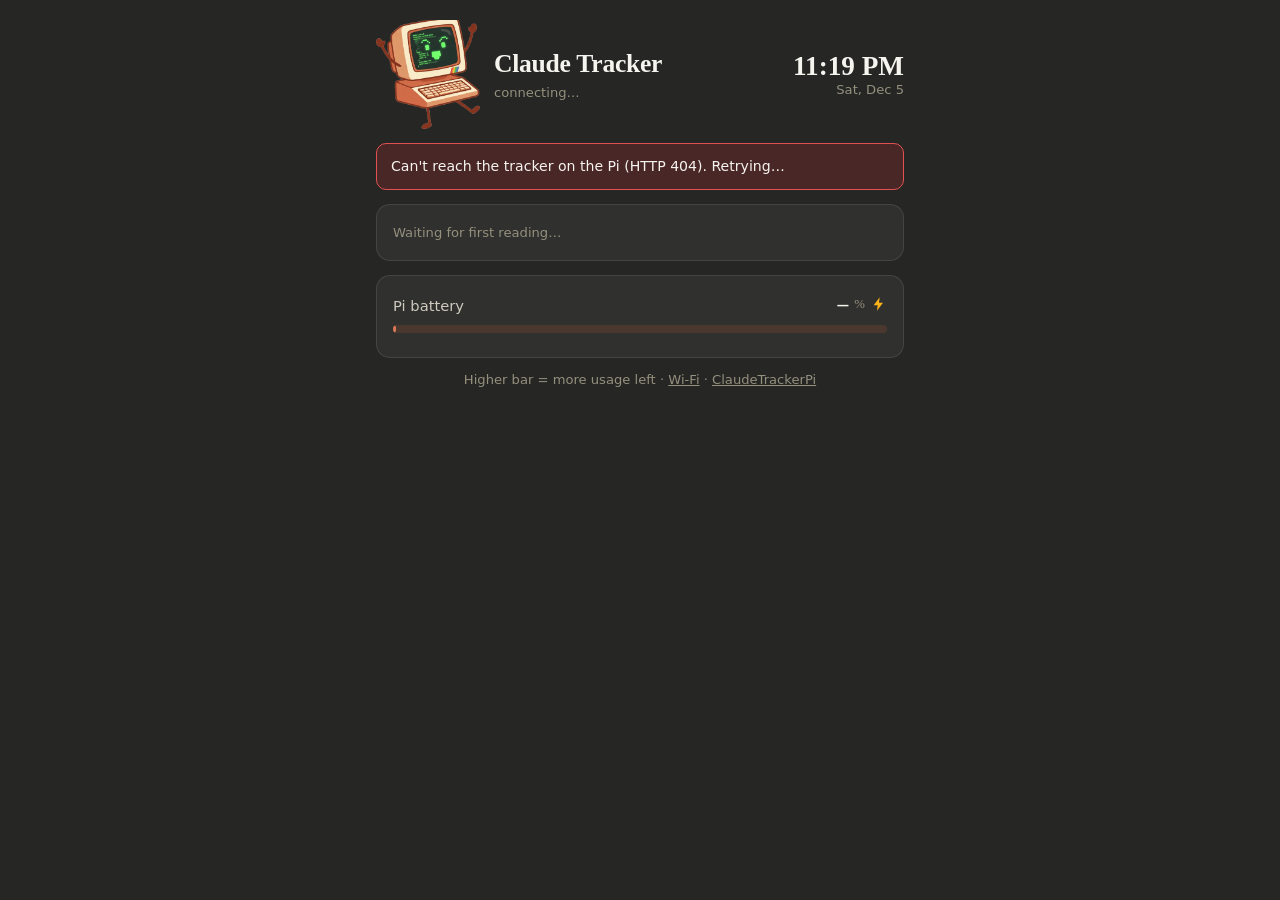
==== commit 93dcf8e9: "Wi-Fi settings in the dashboard; wifi service becomes a persistent manager wifi_setup.py is now a lo" ====
--- a/app/web/index.html
+++ b/app/web/index.html
@@ -133,7 +133,8 @@
   </section>
 
   <footer class="muted foot">
-    Higher bar = more usage left · <a href="https://github.com/DaveEuson/ClaudeTrackerPi">ClaudeTrackerPi</a>
+    Higher bar = more usage left · <a href="/wifi">Wi-Fi</a> ·
+    <a href="https://github.com/DaveEuson/ClaudeTrackerPi">ClaudeTrackerPi</a>
   </footer>
 
 </main>
--- a/app/web/style.css
+++ b/app/web/style.css
@@ -121,6 +121,24 @@
   font-size: 0.88rem;
   line-height: 1.45;
 }
+.banner.setup {
+  background: var(--surface);
+  border-color: var(--border);
+  display: flex;
+  align-items: center;
+  justify-content: space-between;
+  gap: 12px;
+  flex-wrap: wrap;
+}
+.connect-btn {
+  background: var(--accent);
+  color: #fff;
+  text-decoration: none;
+  font-weight: 600;
+  padding: 8px 14px;
+  border-radius: 8px;
+  white-space: nowrap;
+}
 
 /* ---------- meters ---------- */
 
@@ -210,6 +228,20 @@
 /* ---------- mascot ---------- */
 
 .mascot { flex: none; line-height: 0; --phos: #4cd97b; }
+
+/* sprite mode: custom PNG artwork replaces the built-in vector Pip;
+   the whole image gets the mood's body animation */
+.mascot.sprite img {
+  width: 104px;
+  height: auto;
+  display: block;
+  transform-origin: 50% 90%;
+}
+.sprite.mood-happy img   { animation: bounce 0.9s ease-in-out infinite; }
+.sprite.mood-chill img   { animation: groove 4s ease-in-out infinite; }
+.sprite.mood-worried img { animation: sway 1.6s ease-in-out infinite; }
+.sprite.mood-panic img   { animation: shake 0.35s linear infinite; }
+.sprite.mood-sleep img   { animation: breathe 4s ease-in-out infinite; }
 
 .m-body { transform-origin: 60px 60px; }
 .m-arm-l { transform-origin: 22px 46px; }
@@ -343,3 +375,45 @@
 @media (prefers-reduced-motion: reduce) {
   .mascot * { animation: none !important; }
 }
+
+/* ---------- small screens (5" Pi panels, 800x480 and under) ---------- */
+
+@media (max-height: 620px) {
+  .wrap { padding: 10px 12px 12px; gap: 9px; }
+  .top { gap: 10px; }
+  .mascot svg { width: 66px; height: 73px; }
+  .mascot.sprite img { width: 66px; height: auto; }
+  .top-text h1 { font-size: 1.1rem; }
+  .sub { margin-top: 2px; gap: 7px; }
+  .chip { font-size: 0.62rem; padding: 2px 8px; }
+  .muted { font-size: 0.72rem; }
+  #clock-time { font-size: 1.3rem; }
+  .card { padding: 10px 14px; border-radius: 11px; }
+  .meters { gap: 9px; }
+  .window { gap: 3px; }
+  .win-label, .stat-label { font-size: 0.8rem; }
+  .win-value, .stat-value { font-size: 1.08rem; }
+  .meter { height: 10px; border-radius: 5px; }
+  .meter.mini { height: 6px; }
+  .win-foot { font-size: 0.7rem; }
+  .battery { gap: 4px; }
+  .foot { display: none; }
+}
+
+/* ---------- tiny screens (3.5" panels, 480x320) ---------- */
+
+@media (max-height: 380px) {
+  .wrap { padding: 6px 10px 8px; gap: 6px; }
+  .mascot svg { width: 48px; height: 53px; }
+  .mascot.sprite img { width: 48px; height: auto; }
+  .top-text h1 { font-size: 0.95rem; }
+  #clock-time { font-size: 1.05rem; }
+  #clock-date { display: none; }
+  .card { padding: 7px 12px; }
+  .meters { gap: 5px; }
+  .window { gap: 2px; }
+  .meter { height: 8px; }
+  .win-value, .stat-value { font-size: 0.95rem; }
+  .win-foot { font-size: 0.64rem; }
+  .banner { padding: 6px 10px; font-size: 0.72rem; }
+}
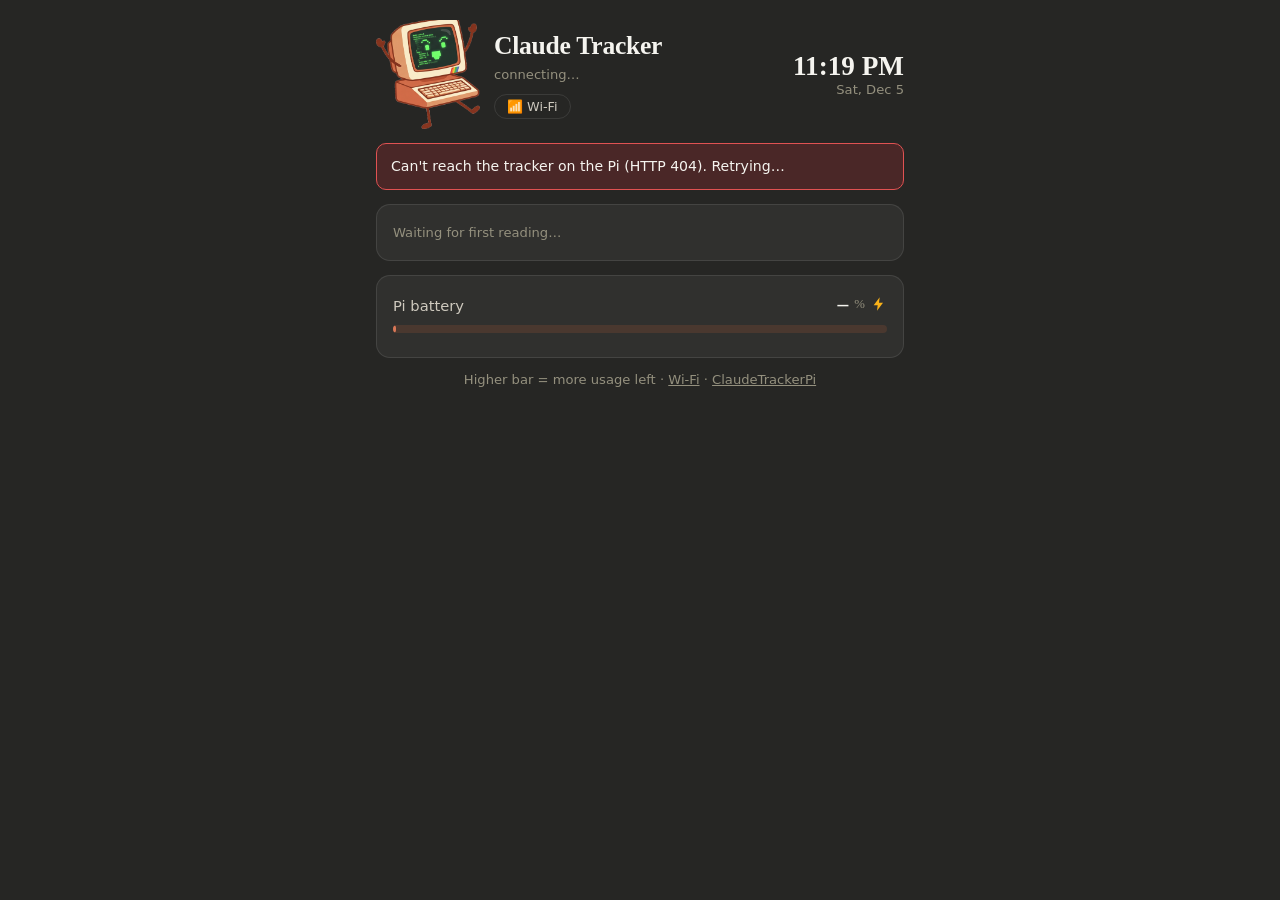
==== commit 5b4aa2a0: "Make Wi-Fi settings discoverable + show current network everywhere The dashboard already had a /wifi" ====
--- a/app/web/index.html
+++ b/app/web/index.html
@@ -107,6 +107,9 @@
         <span id="plan" class="chip" hidden></span>
         <span id="updated" class="muted">connecting…</span>
       </div>
+      <div class="sub">
+        <a id="wifi-link" class="wifi-chip" href="/wifi">📶 Wi-Fi</a>
+      </div>
     </div>
     <div class="clock">
       <div id="clock-time">–:–</div>
--- a/app/web/style.css
+++ b/app/web/style.css
@@ -139,6 +139,17 @@
   border-radius: 8px;
   white-space: nowrap;
 }
+.wifi-chip {
+  display: inline-block;
+  margin-top: 6px;
+  font-size: 0.8rem;
+  color: var(--ink-2);
+  text-decoration: none;
+  border: 1px solid var(--border);
+  border-radius: 999px;
+  padding: 4px 12px;
+}
+.wifi-chip:active { background: var(--surface); }
 
 /* ---------- meters ---------- */
 
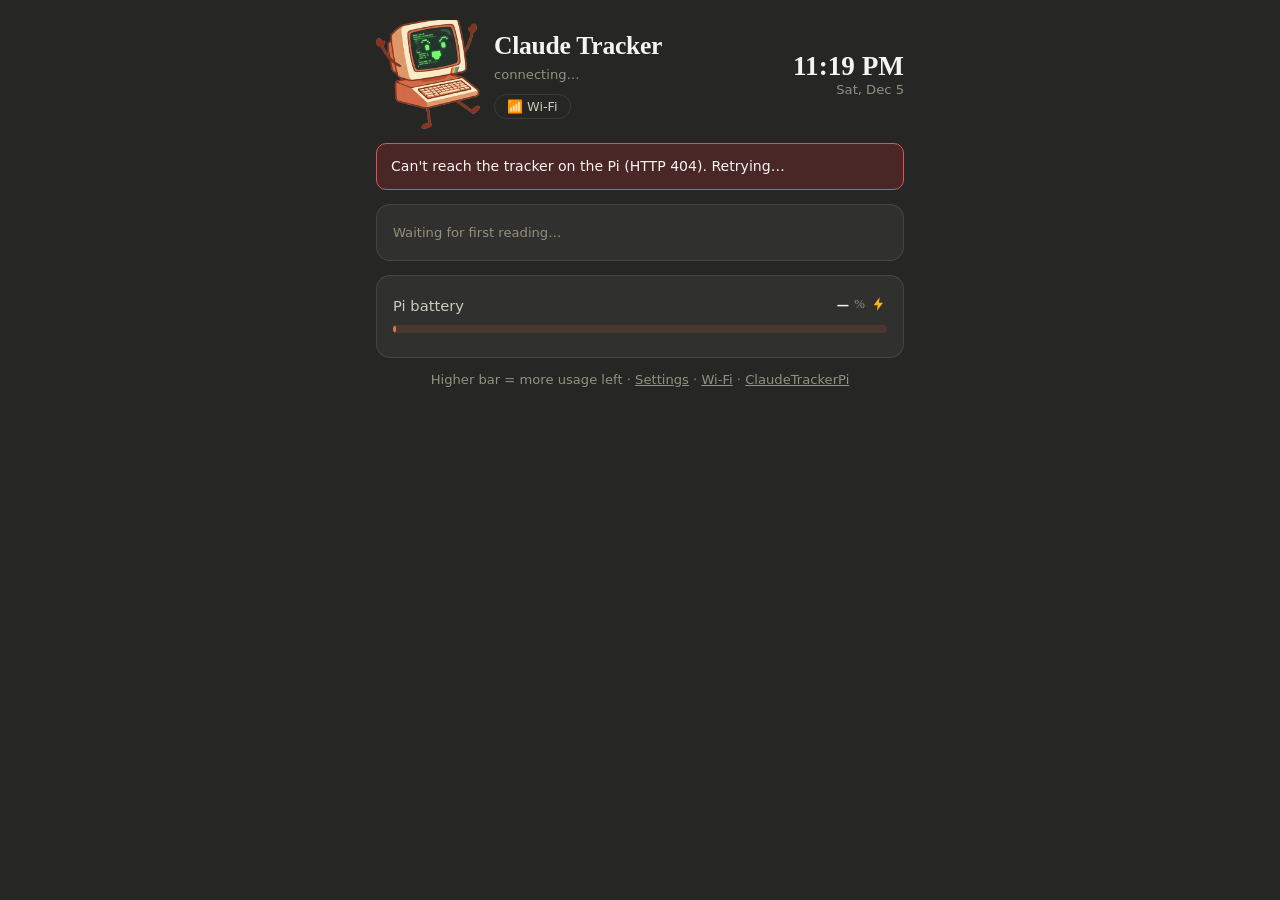
==== commit 06f8d033: "Settings page + dark mode + 24-hour clock (v1.1) Add a /settings web page (linked from the dashboard" ====
--- a/app/web/index.html
+++ b/app/web/index.html
@@ -136,7 +136,8 @@
   </section>
 
   <footer class="muted foot">
-    Higher bar = more usage left · <a href="/wifi">Wi-Fi</a> ·
+    Higher bar = more usage left · <a href="/settings">Settings</a> ·
+    <a href="/wifi">Wi-Fi</a> ·
     <a href="https://github.com/DaveEuson/ClaudeTrackerPi">ClaudeTrackerPi</a>
   </footer>
 
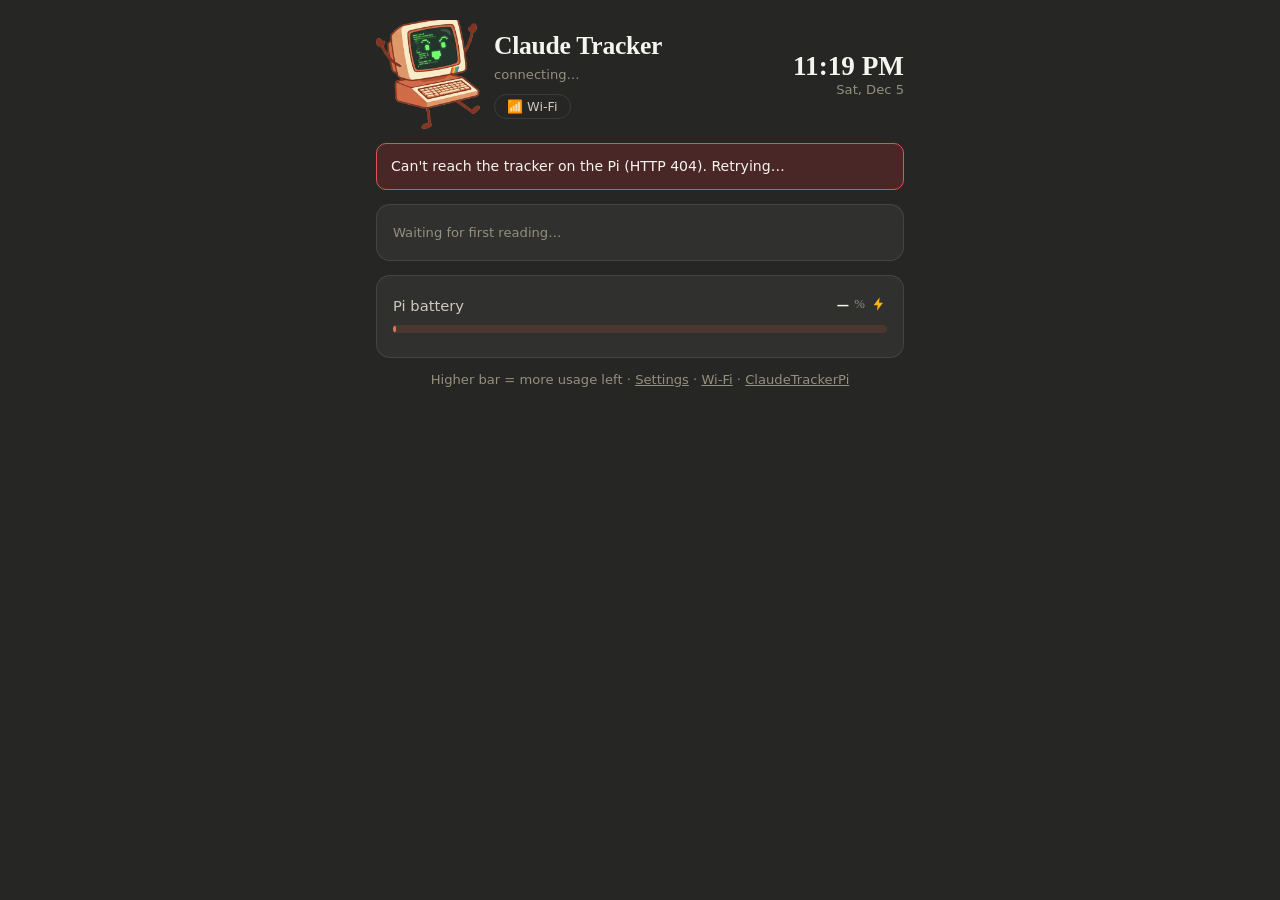
==== commit 6d671408: "Settings: %used-vs-%left mode + configurable QR frequency - meter_mode ("left" | "used"): show how m" ====
--- a/app/web/index.html
+++ b/app/web/index.html
@@ -136,7 +136,7 @@
   </section>
 
   <footer class="muted foot">
-    Higher bar = more usage left · <a href="/settings">Settings</a> ·
+    <span id="bar-hint">Higher bar = more usage left</span> · <a href="/settings">Settings</a> ·
     <a href="/wifi">Wi-Fi</a> ·
     <a href="https://github.com/DaveEuson/ClaudeTrackerPi">ClaudeTrackerPi</a>
   </footer>
--- a/app/web/style.css
+++ b/app/web/style.css
@@ -195,6 +195,17 @@
 .window.low  .fill  { background: var(--warn); }
 .window.crit .meter { background: var(--crit-track); }
 .window.crit .fill  { background: var(--crit); }
+
+.spark { display: block; width: 100%; height: 22px; overflow: visible; }
+.spark-line {
+  fill: none; stroke: var(--accent); stroke-width: 1.5;
+  stroke-linejoin: round; vector-effect: non-scaling-stroke;
+}
+.spark-area { fill: var(--accent); opacity: 0.12; stroke: none; }
+.window.low  .spark-line { stroke: var(--warn); }
+.window.low  .spark-area { fill: var(--warn); }
+.window.crit .spark-line { stroke: var(--crit); }
+.window.crit .spark-area { fill: var(--crit); }
 
 .win-foot {
   display: flex;
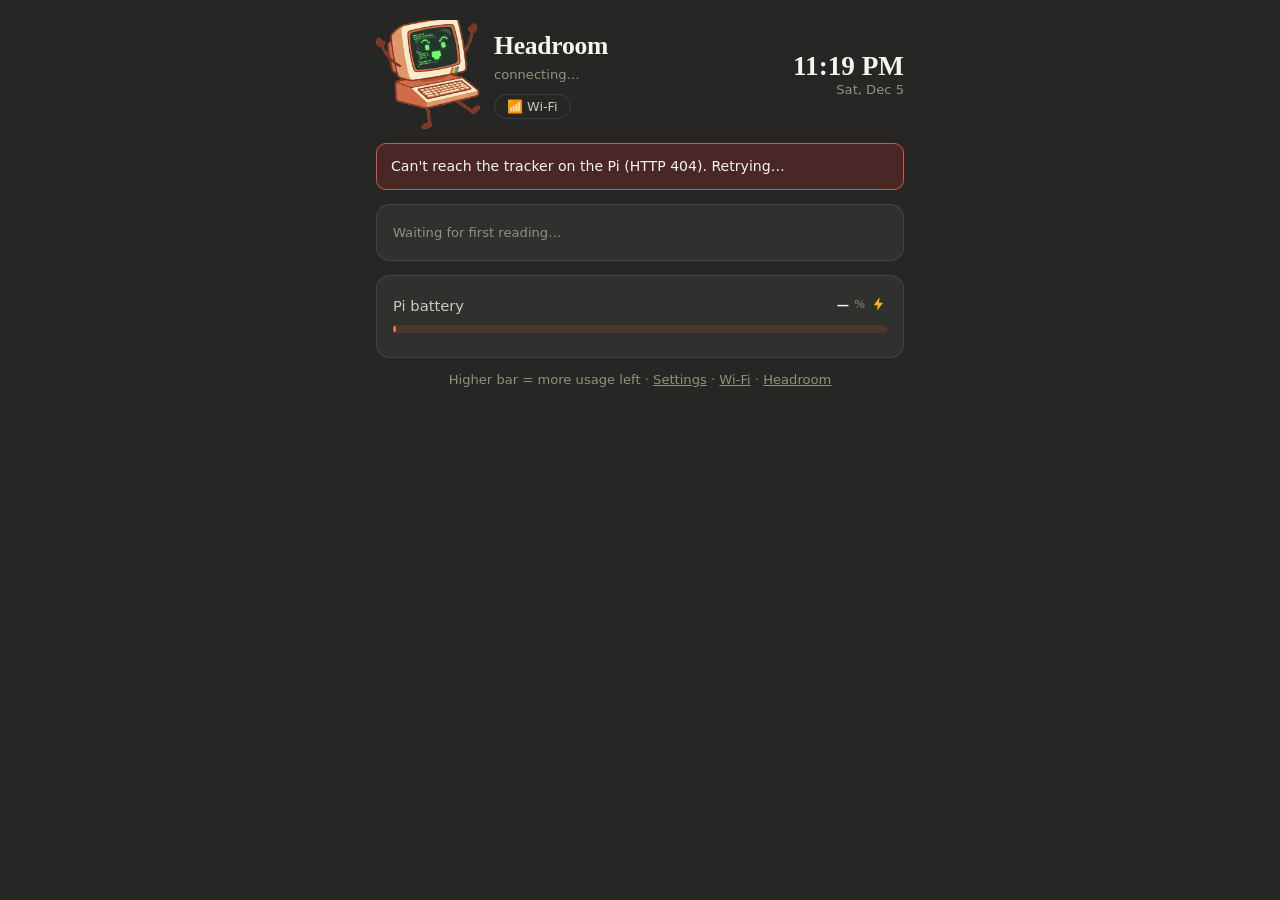
==== commit 61d173ec: "Rebrand ClaudeTrackerPi -> Headroom + retro CRT scanlines Full rename to avoid the "Claude" and "Pi"" ====
--- a/app/web/index.html
+++ b/app/web/index.html
@@ -3,7 +3,7 @@
 <head>
 <meta charset="utf-8">
 <meta name="viewport" content="width=device-width, initial-scale=1">
-<title>Claude Tracker</title>
+<title>Headroom</title>
 <link rel="stylesheet" href="style.css">
 <link rel="icon" href="data:image/svg+xml,<svg xmlns='http://www.w3.org/2000/svg' viewBox='0 0 100 100'><text y='.9em' font-size='90'>🔆</text></svg>">
 </head>
@@ -102,7 +102,7 @@
       </svg>
     </div>
     <div class="top-text">
-      <h1>Claude Tracker</h1>
+      <h1>Headroom</h1>
       <div class="sub">
         <span id="plan" class="chip" hidden></span>
         <span id="updated" class="muted">connecting…</span>
@@ -138,7 +138,7 @@
   <footer class="muted foot">
     <span id="bar-hint">Higher bar = more usage left</span> · <a href="/settings">Settings</a> ·
     <a href="/wifi">Wi-Fi</a> ·
-    <a href="https://github.com/DaveEuson/ClaudeTrackerPi">ClaudeTrackerPi</a>
+    <a href="https://github.com/DaveEuson/Headroom">Headroom</a>
   </footer>
 
 </main>
--- a/app/web/style.css
+++ b/app/web/style.css
@@ -1,4 +1,4 @@
-/* ClaudeTrackerPi — Claude-flavored appliance dashboard.
+/* Headroom — Claude-flavored appliance dashboard.
    Day = claude.ai's warm cream theme; night = its dark warm-gray theme.
    Brand fonts (Styrene/Tiempos) are named first and fall back to safe
    lookalikes for anyone who doesn't have them installed. */
